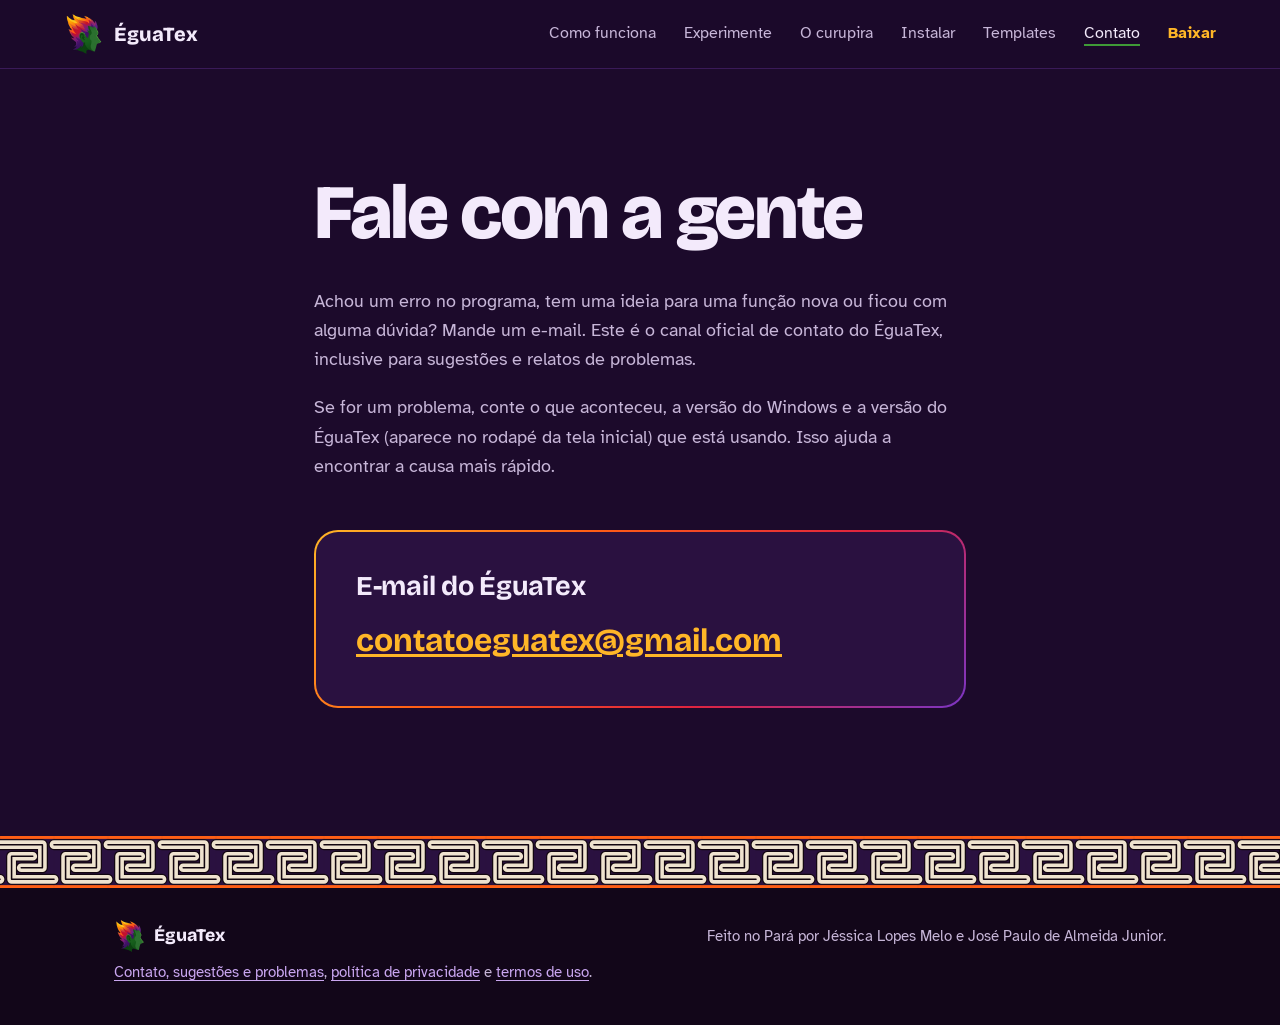
==== contato.html @ 73639aff "Usa o nome completo de Jéssica Lopes Melo na autoria" ====
<!doctype html>
<html lang="pt-BR">
<head>
  <meta charset="utf-8">
  <meta name="viewport" content="width=device-width, initial-scale=1">
  <title>Contato | ÉguaTex</title>
  <meta name="description" content="Fale com a equipe do ÉguaTex: envie sugestões, relate problemas ou tire dúvidas pelo e-mail contatoeguatex@gmail.com.">
  <meta name="theme-color" content="#1c0a2b">
  <link rel="icon" type="image/png" href="favicon.png">

  <link rel="preconnect" href="https://fonts.googleapis.com">
  <link rel="preconnect" href="https://fonts.gstatic.com" crossorigin>
  <link href="https://fonts.googleapis.com/css2?family=Bricolage+Grotesque:opsz,wght@12..96,500;12..96,700;12..96,800&family=Atkinson+Hyperlegible:ital,wght@0,400;0,700;1,400&family=JetBrains+Mono:wght@400;600&display=swap" rel="stylesheet">
  <link rel="stylesheet" href="assets/css/style.css?v=20261114m">
</head>
<body>
  <a class="pular" href="#conteudo">Pular para o conteúdo</a>

  <header class="topo">
    <a class="marca" href="index.html" aria-label="ÉguaTex, início">
      <img src="assets/img/curupira-256.png" alt="" width="40" height="40">
      <span>ÉguaTex</span>
    </a>
    <nav aria-label="Seções">
      <a href="index.html#portal">Como funciona</a>
      <a href="index.html#experimente">Experimente</a>
      <a href="index.html#curupira">O curupira</a>
      <a href="instalar.html">Instalar</a>
      <a href="templates.html">Templates</a>
      <a href="contato.html" aria-current="page">Contato</a>
      <a class="nav-baixar" href="index.html#baixar">Baixar</a>
    </nav>
  </header>

  <main id="conteudo" class="contato">
    <section class="contato-abertura" aria-labelledby="contato-titulo">
      <h1 id="contato-titulo">Fale com a gente</h1>
      <p>Achou um erro no programa, tem uma ideia para uma função nova ou ficou com alguma dúvida? Mande um e-mail. Este é o canal oficial de contato do ÉguaTex, inclusive para sugestões e relatos de problemas.</p>
      <p>Se for um problema, conte o que aconteceu, a versão do Windows e a versão do ÉguaTex (aparece no rodapé da tela inicial) que está usando. Isso ajuda a encontrar a causa mais rápido.</p>
    </section>

    <section class="contato-email" aria-labelledby="email-titulo">
      <h2 id="email-titulo">E-mail do ÉguaTex</h2>
      <p class="email-endereco"><a href="mailto:contatoeguatex@gmail.com?subject=%5B%C3%89guaTex%5D%20">contatoeguatex@gmail.com</a></p>
    </section>
  </main>

  <footer class="rodape">
    <div class="rodape-faixa" aria-hidden="true"></div>
    <div class="rodape-conteudo">
      <p class="rodape-marca"><img src="assets/img/curupira-256.png" alt="" width="32" height="32"> ÉguaTex</p>
      <p>Feito no Pará por Jéssica Lopes Melo e José Paulo de Almeida Junior.</p>
      <p><a href="contato.html">Contato, sugestões e problemas</a>, <a href="privacidade.html">política de privacidade</a> e <a href="termos.html">termos de uso</a>.</p>
    </div>
  </footer>

  <script defer src="assets/js/config.js?v=20261114m"></script>
  <script defer src="assets/js/navegacao.js?v=20261114m"></script>
</body>
</html>
---- assets/css/style.css ----
/* ÉguaTex — paleta tirada da logo do curupira
   Roxo é a cor principal; verde e laranja-fogo são secundárias. */
:root {
  --noite: #1c0a2b;        /* fundo: roxo-noite da mata */
  --noite-2: #2a1140;      /* superfícies */
  --noite-3: #3a1a58;      /* bordas e realces discretos */
  --roxo: #7a35c4;         /* principal, das pontas do cabelo */
  --roxo-claro: #c9a6f0;
  --verde: #3f9a37;        /* pele do curupira */
  --verde-claro: #8fd47f;
  --fogo: #ff5f15;         /* laranja-fogo */
  --brasa: #e0243e;
  --chama: #ffb627;
  --texto: #f3eafb;
  --texto-suave: #c7b6d8;

  --fonte-titulo: "Bricolage Grotesque", system-ui, sans-serif;
  --fonte-texto: "Atkinson Hyperlegible", system-ui, sans-serif;
  --fonte-codigo: "JetBrains Mono", ui-monospace, monospace;

  --medida: 68ch;
  --margem: clamp(16px, 5vw, 64px);
}

* { box-sizing: border-box; }
[hidden] { display: none !important; }
html { scroll-behavior: smooth; }
@media (prefers-reduced-motion: reduce) { html { scroll-behavior: auto; } }

body {
  margin: 0;
  background: var(--noite);
  color: var(--texto);
  font-family: var(--fonte-texto);
  font-size: 1.0625rem;
  line-height: 1.6;
  overflow-x: hidden;
}

img { max-width: 100%; height: auto; display: block; }
a { color: var(--roxo-claro); text-underline-offset: 3px; }
p a, li a, dd a { overflow-wrap: anywhere; }
a:hover { color: var(--chama); }
:focus-visible { outline: 3px solid var(--chama); outline-offset: 3px; border-radius: 4px; }

h1, h2, h3 { font-family: var(--fonte-titulo); line-height: 1.1; margin: 0; }
h2 { font-size: clamp(1.9rem, 4vw, 2.8rem); font-weight: 700; letter-spacing: -0.01em; }
h3 { font-size: 1.2rem; font-weight: 700; }
p { margin: 0 0 1em; }
code { font-family: var(--fonte-codigo); font-size: 0.9em; color: var(--verde-claro); }

.pular {
  position: absolute; left: -9999px; top: 8px;
  background: var(--chama); color: var(--noite); padding: 8px 14px; z-index: 10;
}
.pular:focus { left: 8px; }

/* ---------- topo ---------- */
.topo {
  display: flex; align-items: center; justify-content: space-between; gap: 16px;
  padding: 14px var(--margem);
  position: sticky; top: 0; z-index: 5;
  background: color-mix(in srgb, var(--noite) 88%, transparent);
  backdrop-filter: blur(8px);
  border-bottom: 1px solid var(--noite-3);
}
.marca {
  display: flex; align-items: center; gap: 10px;
  font-family: var(--fonte-titulo); font-weight: 800; font-size: 1.25rem;
  color: var(--texto); text-decoration: none;
}
.topo nav { display: flex; gap: clamp(10px, 2.5vw, 28px); align-items: center; flex-wrap: wrap; }
.topo nav a { color: var(--texto-suave); text-decoration: none; font-size: 0.98rem; }
.topo nav a:hover { color: var(--texto); }
.topo nav .nav-baixar { color: var(--chama); font-weight: 700; }
@media (max-width: 640px) {
  .topo nav a:not(.nav-baixar) { display: none; }
}

/* ---------- botões ---------- */
.acoes { display: flex; flex-wrap: wrap; gap: 12px; margin-top: 1.6em; }
.botao {
  display: inline-flex; align-items: center; justify-content: center;
  min-height: 48px; padding: 12px 22px;
  font-family: var(--fonte-titulo); font-weight: 700; font-size: 1.05rem;
  text-decoration: none; border-radius: 999px;
  transition: transform .15s ease, background-color .15s ease;
}
.botao-fogo { background: var(--fogo); color: #1a0700; }
.botao-fogo:hover { background: var(--chama); color: #1a0700; transform: translateY(-1px); }
.botao-linha { border: 2px solid var(--roxo); color: var(--texto); background: transparent; }
button.botao { cursor: pointer; }
.botao-linha:hover { background: var(--roxo); color: var(--texto); }

/* ---------- abertura ---------- */
.abertura {
  display: grid; grid-template-columns: 1.05fr 1fr; align-items: center;
  gap: clamp(24px, 4vw, 64px);
  padding: clamp(32px, 6vw, 80px) var(--margem) clamp(48px, 7vw, 96px);
  max-width: 1280px; margin: 0 auto;
}
.palavra {
  font-size: clamp(4rem, 13vw, 10.5rem);
  font-weight: 800;
  letter-spacing: -0.045em;
  line-height: 0.88;
  margin-left: -0.04em;
}
/* o acento do É vira labareda: é a marca da palavra "égua" */
.acento {
  background: linear-gradient(180deg, var(--chama) 0%, var(--fogo) 45%, var(--brasa) 75%, var(--roxo) 100%);
  -webkit-background-clip: text; background-clip: text; color: transparent;
}
.lema {
  font-family: var(--fonte-titulo); font-weight: 500;
  font-size: clamp(1.35rem, 2.6vw, 1.9rem); line-height: 1.25;
  margin: 0.7em 0 0.6em; max-width: 22ch;
}
.apoio { color: var(--texto-suave); max-width: 46ch; }

.abertura-figura { margin: 0; position: relative; justify-self: center; width: min(100%, 560px); }
.abertura-figura img { position: relative; z-index: 1; }
.brasa {
  position: absolute; inset: 6% 14% 10% 4%; border-radius: 50%;
  background: radial-gradient(circle at 40% 30%, rgba(255,140,30,.45), rgba(122,53,196,.35) 45%, transparent 70%);
  filter: blur(30px);
  animation: acender 2.4s ease-out both;
}
@keyframes acender {
  0% { opacity: 0; transform: scale(.7); }
  60% { opacity: 1; transform: scale(1.06); }
  100% { opacity: .85; transform: scale(1); }
}
@media (prefers-reduced-motion: reduce) { .brasa { animation: none; opacity: .85; } }

@media (max-width: 820px) {
  .abertura { grid-template-columns: 1fr; }
  .abertura-figura { order: -1; width: min(70%, 340px); }
}

/* ---------- seções gerais ---------- */
.experimente, .instalar, .curupira, .baixar {
  padding: clamp(56px, 8vw, 104px) var(--margem);
}
.secao-cabeca { max-width: var(--medida); margin-bottom: 2rem; }
.secao-cabeca p { color: var(--texto-suave); margin-top: 0.8em; }

/* ---------- experimente (editor ao vivo) ---------- */
.experimente {
  background: var(--noite-2);
  border-top: 1px solid var(--noite-3);
  border-bottom: 1px solid var(--noite-3);
}
.experimente > * { max-width: 1180px; margin-left: auto; margin-right: auto; }

.exemplos { display: flex; flex-wrap: wrap; gap: 8px; margin-bottom: 18px; }
.exemplos button {
  font: inherit; font-size: 0.95rem;
  color: var(--texto); background: transparent;
  border: 1.5px solid var(--noite-3); border-radius: 999px;
  padding: 7px 15px; cursor: pointer;
}
.exemplos button:hover { border-color: var(--roxo-claro); }
.exemplos button[aria-pressed="true"] { background: var(--verde); border-color: var(--verde); color: #071a05; font-weight: 700; }

.editor {
  display: grid; grid-template-columns: 1fr 1.2fr;
  border-radius: 20px; overflow: hidden;
  border: 1.5px solid var(--roxo);
  box-shadow: 0 0 0 6px rgba(122,53,196,.12);
}
.painel { padding: 18px 20px 22px; min-width: 0; }
.painel label, .painel .rotulo {
  display: block; font-size: 0.85rem; color: var(--texto-suave); margin-bottom: 10px;
}
.painel-codigo { background: #140720; }
.painel-codigo textarea {
  width: 100%; min-height: 220px; resize: vertical;
  background: transparent; color: var(--verde-claro);
  border: 0; outline: none;
  font-family: var(--fonte-codigo); font-size: 0.98rem; line-height: 1.6;
  caret-color: var(--chama);
}
.painel-codigo:focus-within { box-shadow: inset 3px 0 0 var(--chama); }
.painel-saida {
  background: #fbf7ff; color: #22102f;
  display: flex; flex-direction: column;
}
.painel-saida .rotulo { color: #6a5880; }
.saida {
  flex: 1; display: grid; place-items: center;
  min-height: 220px; overflow-x: auto;
  font-size: clamp(1.15rem, 2.4vw, 1.6rem);
}
.saida .katex-display { margin: 0; }
.erro { color: #a3122a; font-size: 0.92rem; margin: 10px 0 0; }

@media (max-width: 760px) {
  .editor { grid-template-columns: 1fr; }
  .painel-codigo textarea { min-height: 140px; }
  .saida { min-height: 160px; }
}

/* ---------- baixar ---------- */
.baixar-caixa {
  max-width: 980px; margin: 0 auto;
  display: grid; grid-template-columns: auto 1fr; gap: clamp(20px, 4vw, 48px); align-items: start;
  padding: clamp(24px, 4vw, 48px);
  border-radius: 28px;
  background:
    linear-gradient(var(--noite-2), var(--noite-2)) padding-box,
    linear-gradient(135deg, var(--chama), var(--fogo), var(--brasa), var(--roxo)) border-box;
  border: 2px solid transparent;
}
.baixar-logo { width: clamp(80px, 12vw, 132px); }
.release-estado { color: var(--texto-suave); margin-top: 0.7em; }
.release-detalhes {
  display: flex; flex-wrap: wrap; gap: 12px 36px; margin: 1.2em 0 0;
}
.release-detalhes dt { font-size: 0.85rem; color: var(--texto-suave); }
.release-detalhes dd { margin: 2px 0 0; font-family: var(--fonte-titulo); font-weight: 700; font-size: 1.25rem; }
.nota { font-size: 0.9rem; color: var(--texto-suave); margin: 1em 0 0; }
@media (max-width: 560px) {
  .baixar-caixa { grid-template-columns: 1fr; }
}

/* ---------- instalar (sequência real, por isso numerada) ---------- */
.instalar > * { max-width: 1180px; margin-left: auto; margin-right: auto; }
.passos {
  list-style: none; padding: 0; margin: 0 auto;
  display: grid; grid-template-columns: repeat(auto-fit, minmax(230px, 1fr)); gap: 28px;
  counter-reset: passo;
}
.passos li { counter-increment: passo; position: relative; padding-top: 64px; }
.passos li::before {
  content: counter(passo);
  position: absolute; top: 0; left: 0;
  width: 48px; height: 48px; border-radius: 50%;
  display: grid; place-items: center;
  font-family: var(--fonte-titulo); font-weight: 800; font-size: 1.4rem;
  background: var(--roxo); color: var(--texto);
}
.passos li:last-child::before { background: var(--verde); }
.passos li:not(:last-child)::after {
  content: ""; position: absolute; top: 24px; left: 60px; right: -16px;
  border-top: 2px dashed var(--noite-3);
}
.passos h3 { margin-bottom: 0.5em; }
.passos p { color: var(--texto-suave); }

/* ---------- curupira ---------- */
.curupira {
  background: linear-gradient(180deg, var(--noite) 0%, #16280f 140%);
  overflow: hidden;
}
.rastro { display: block; width: min(100%, 1200px); margin: 0 auto 32px; fill: var(--verde); opacity: .55; }
.curupira-texto { max-width: var(--medida); margin: 0 auto; }
.curupira-texto h2 { margin-bottom: 0.7em; }
.curupira-texto p { font-size: 1.12rem; }
.curupira-texto p:last-child { color: var(--chama); font-family: var(--fonte-titulo); font-weight: 500; font-size: 1.3rem; }

/* ---------- rodapé ---------- */
.rodape { background: #120619; color: var(--texto-suave); font-size: 0.95rem; }
/* faixa de ganchos entrelaçados, inspirada nas bordas da cerâmica marajoara */
.rodape-faixa {
  height: 52px;
  background: url("../img/faixa-marajoara.svg") repeat-x left center / 54px 52px;
}
.rodape-conteudo {
  max-width: 1180px; margin: 0 auto; padding: 32px var(--margem) 40px;
  display: flex; flex-wrap: wrap; gap: 8px 32px; align-items: center;
}
.rodape-conteudo p { margin: 0; }
.rodape-marca {
  display: flex; align-items: center; gap: 8px;
  font-family: var(--fonte-titulo); font-weight: 800; color: var(--texto); font-size: 1.1rem;
  margin-right: auto !important;
}

/* ---------- página de contato ---------- */
.topo nav a[aria-current="page"] { color: var(--texto); text-decoration: underline; text-decoration-color: var(--verde); text-decoration-thickness: 2px; text-underline-offset: 6px; }

.contato { max-width: 780px; margin: 0 auto; padding: clamp(48px, 8vw, 104px) var(--margem) clamp(64px, 10vw, 128px); }
.contato-abertura { margin-bottom: clamp(32px, 5vw, 48px); }
.contato-abertura h1 { font-size: clamp(2.6rem, 7vw, 4.8rem); font-weight: 800; letter-spacing: -0.03em; margin-bottom: 0.4em; }
.contato-abertura p { color: var(--texto-suave); font-size: 1.15rem; }

.contato-email {
  padding: clamp(24px, 4vw, 40px); border-radius: 24px;
  background:
    linear-gradient(var(--noite-2), var(--noite-2)) padding-box,
    linear-gradient(135deg, var(--chama), var(--fogo), var(--brasa), var(--roxo)) border-box;
  border: 2px solid transparent;
}
.contato-email h2 { font-size: clamp(1.3rem, 3vw, 1.7rem); font-weight: 700; margin-bottom: 0.5em; }
.email-endereco { margin: 0; font-family: var(--fonte-titulo); font-weight: 700; font-size: clamp(1.3rem, 4vw, 2rem); overflow-wrap: anywhere; }
.email-endereco a { color: var(--chama); }

/* Paginas de texto (privacidade, instalar LaTeX) no molde da pagina de contato */
.texto-longo h2 { font-size: clamp(1.3rem, 3vw, 1.7rem); font-weight: 700; margin: 1.6em 0 0.5em; }
.texto-longo p, .texto-longo li { font-size: 1.05rem; line-height: 1.65; }
.texto-longo ul, .texto-longo ol { padding-left: 1.3em; }
.texto-longo li { margin-bottom: 0.4em; }
.texto-longo a { color: var(--chama); }

/* ---------- menu no celular ---------- */
.menu-botao { display: none; }
[id] { scroll-margin-top: 76px; }
@media (max-width: 1080px) {
  .menu-botao {
    display: inline-flex; align-items: center; gap: 10px;
    font: inherit; font-family: var(--fonte-titulo); font-weight: 700; font-size: 1rem;
    color: var(--texto); background: transparent; cursor: pointer;
    border: 1.5px solid var(--roxo); border-radius: 999px; padding: 8px 16px;
  }
  .menu-icone { position: relative; width: 16px; height: 2px; background: currentColor; box-shadow: 0 -5px 0 currentColor, 0 5px 0 currentColor; transition: box-shadow .2s ease, transform .2s ease; }
  .topo.aberto .menu-icone { box-shadow: none; transform: rotate(45deg); }
  .topo.aberto .menu-icone::after { content: ""; position: absolute; inset: 0; background: currentColor; transform: rotate(90deg); }
  .topo.tem-menu nav {
    display: none; position: absolute; top: 100%; left: 0; right: 0;
    flex-direction: column; align-items: stretch; gap: 0;
    padding: 6px var(--margem) 14px;
    background: var(--noite); border-bottom: 1px solid var(--noite-3);
    box-shadow: 0 18px 40px rgba(0,0,0,.45);
  }
  .topo.tem-menu.aberto nav { display: flex; }
  .topo.tem-menu nav a, .topo.tem-menu nav a:not(.nav-baixar) {
    display: block; padding: 13px 4px; font-size: 1.12rem; color: var(--texto);
    border-bottom: 1px solid var(--noite-3);
  }
  .topo.tem-menu nav a:last-child { border-bottom: 0; color: var(--chama); }
}

/* ---------- tela de carregamento (página lenta e troca de aba) ---------- */
.carregando {
  position: fixed; inset: 0; z-index: 50;
  display: grid; place-items: center;
  background: var(--noite);
  padding-left: max(16px, env(safe-area-inset-left, 0px));
  padding-right: max(16px, env(safe-area-inset-right, 0px));
  opacity: 0; visibility: hidden;
  transition: opacity .6s ease, visibility 0s linear .6s;
}
.carregando.mostrar { opacity: 1; visibility: visible; transition: opacity .35s ease; }
.carregando-fundo {
  font-family: var(--fonte-titulo); font-weight: 800;
  font-size: clamp(4rem, 17vw, 13rem); letter-spacing: -0.05em; line-height: 1.05;
  user-select: none; white-space: nowrap;
}
.carregando-fundo span {
  color: transparent; -webkit-text-stroke: 2px rgba(201,166,240,.5);
  background: linear-gradient(100deg, rgba(122,53,196,.28) 35%, rgba(255,182,39,.75) 50%, rgba(122,53,196,.28) 65%);
  background-size: 300% 100%; -webkit-background-clip: text; background-clip: text;
  animation: brilho 2.6s linear infinite;
}
@keyframes brilho { from { background-position: 100% 0; } to { background-position: -50% 0; } }
.carregando-centro { position: relative; display: grid; justify-items: center; gap: 18px; text-align: center; max-width: 100%; }
.trilha { display: flex; align-items: center; gap: 4px; }
.carregando-logo { width: clamp(96px, 16vw, 150px); margin-bottom: -10px; filter: drop-shadow(0 0 28px rgba(255,120,40,.45)); animation: respirar 2.2s ease-in-out infinite; }
@keyframes respirar { 50% { filter: drop-shadow(0 0 46px rgba(255,140,40,.75)); transform: translateY(-3px); } }
.pegadas-carga { width: min(300px, 58vw); height: auto; fill: var(--verde-claro); overflow: visible; }
.pegadas-carga use { opacity: 0; animation: pisar 3.2s infinite; }
.pegadas-carga use:nth-child(2) { animation-delay: .32s; }
.pegadas-carga use:nth-child(3) { animation-delay: .64s; }
.pegadas-carga use:nth-child(4) { animation-delay: .96s; }
.pegadas-carga use:nth-child(5) { animation-delay: 1.28s; }
.pegadas-carga use:nth-child(6) { animation-delay: 1.6s; }
.pegadas-carga use:nth-child(7) { animation-delay: 1.92s; }
.pegadas-carga use:nth-child(8) { animation-delay: 2.24s; }
@keyframes pisar { 0% { opacity: 0; } 5% { opacity: 1; } 45% { opacity: .45; } 75%, 100% { opacity: 0; } }
.carregando-texto { color: var(--texto); font-family: var(--fonte-titulo); font-weight: 500; font-size: 1.1rem; margin: 0; }
.carregando-dica { color: var(--texto-suave); font-size: .88rem; margin: -12px 0 0; max-width: 30ch; }

@media (prefers-reduced-motion: reduce) {
  .carregando-logo, .carregando-fundo span, .pegadas-carga use { animation: none; }
  .pegadas-carga use { opacity: .8; }
}

/* ---------- avaliações ---------- */
.sr { position: absolute; width: 1px; height: 1px; overflow: hidden; clip: rect(0 0 0 0); white-space: nowrap; }
.avaliacoes { padding: clamp(56px, 8vw, 104px) var(--margem); }
.avaliacoes > * { max-width: 1180px; margin-left: auto; margin-right: auto; }
.av-grade { display: grid; grid-template-columns: 1.2fr 1fr; gap: clamp(24px, 4vw, 48px); align-items: start; }
@media (max-width: 860px) { .av-grade { grid-template-columns: 1fr; } }
.av-coluna { min-width: 0; }
.av-resumo { display: flex; flex-wrap: wrap; align-items: center; gap: 6px 16px; margin-bottom: 20px; }
.av-media { margin: 0; font-family: var(--fonte-titulo); font-weight: 800; font-size: clamp(2.6rem, 6vw, 3.6rem); line-height: 1; color: var(--chama); }
.av-total { margin: 0; width: 100%; color: var(--texto-suave); }
.av-estrelas-media { display: flex; gap: 4px; }
.estrela { position: relative; display: inline-block; width: 28px; height: 28px; }
.estrela svg { width: 100%; height: 100%; fill: var(--noite-3); }
.estrela::after {
  content: ""; position: absolute; inset: 0; width: var(--cheio, 0%); overflow: hidden;
  background: var(--chama);
  -webkit-mask: url("data:image/svg+xml,%3Csvg xmlns='http://www.w3.org/2000/svg' viewBox='0 0 24 24'%3E%3Cpath d='M12 2.6l2.9 6 6.6.8-4.9 4.5 1.3 6.5L12 17.2l-5.9 3.2 1.3-6.5L2.5 9.4l6.6-.8z'/%3E%3C/svg%3E") left center / 28px 28px no-repeat;
          mask: url("data:image/svg+xml,%3Csvg xmlns='http://www.w3.org/2000/svg' viewBox='0 0 24 24'%3E%3Cpath d='M12 2.6l2.9 6 6.6.8-4.9 4.5 1.3 6.5L12 17.2l-5.9 3.2 1.3-6.5L2.5 9.4l6.6-.8z'/%3E%3C/svg%3E") left center / 28px 28px no-repeat;
}
.av-lista { list-style: none; margin: 0; padding: 0; display: grid; gap: 14px; max-height: 560px; overflow-y: auto; padding-right: 4px; }
.av-item { background: var(--noite-2); border: 1px solid var(--noite-3); border-radius: 16px; padding: 16px 18px; }
.av-item-topo { display: flex; flex-wrap: wrap; justify-content: space-between; align-items: center; gap: 8px; margin-bottom: 6px; }
.av-item p { margin: 0 0 8px; overflow-wrap: anywhere; }
.av-item time { font-size: .85rem; color: var(--texto-suave); }
.av-estrelas { display: inline-flex; gap: 2px; }
.av-estrelas svg { width: 18px; height: 18px; fill: var(--chama); }
.av-vazio { color: var(--texto-suave); padding: 18px; border: 1.5px dashed var(--noite-3); border-radius: 16px; }

.av-form {
  padding: clamp(20px, 3vw, 32px); border-radius: 24px;
  background:
    linear-gradient(var(--noite-2), var(--noite-2)) padding-box,
    linear-gradient(135deg, var(--chama), var(--fogo), var(--brasa), var(--roxo)) border-box;
  border: 2px solid transparent;
}
.av-form h3 { font-size: 1.4rem; margin-bottom: .8em; }
.av-nota { border: 0; padding: 0; margin: 0 0 1.1em; display: flex; gap: 6px; }
.av-nota legend { font-weight: 700; margin-bottom: 8px; padding: 0; }
.av-nota label { cursor: pointer; width: 40px; height: 40px; display: grid; place-items: center; border-radius: 10px; }
.av-nota label::before {
  content: ""; width: 34px; height: 34px; background: var(--noite-3);
  -webkit-mask: url("data:image/svg+xml,%3Csvg xmlns='http://www.w3.org/2000/svg' viewBox='0 0 24 24'%3E%3Cpath d='M12 2.6l2.9 6 6.6.8-4.9 4.5 1.3 6.5L12 17.2l-5.9 3.2 1.3-6.5L2.5 9.4l6.6-.8z'/%3E%3C/svg%3E") center / contain no-repeat;
          mask: url("data:image/svg+xml,%3Csvg xmlns='http://www.w3.org/2000/svg' viewBox='0 0 24 24'%3E%3Cpath d='M12 2.6l2.9 6 6.6.8-4.9 4.5 1.3 6.5L12 17.2l-5.9 3.2 1.3-6.5L2.5 9.4l6.6-.8z'/%3E%3C/svg%3E") center / contain no-repeat;
  transition: background-color .15s ease, transform .15s ease;
}
.av-nota input { position: absolute; opacity: 0; width: 1px; height: 1px; }
.av-nota label:has(input:focus-visible) { outline: 3px solid var(--chama); outline-offset: 2px; }
.av-nota[data-nota="1"] label:nth-of-type(-n+1)::before, .av-nota[data-previa="1"] label:nth-of-type(-n+1)::before,
.av-nota[data-nota="2"] label:nth-of-type(-n+2)::before, .av-nota[data-previa="2"] label:nth-of-type(-n+2)::before,
.av-nota[data-nota="3"] label:nth-of-type(-n+3)::before, .av-nota[data-previa="3"] label:nth-of-type(-n+3)::before,
.av-nota[data-nota="4"] label:nth-of-type(-n+4)::before, .av-nota[data-previa="4"] label:nth-of-type(-n+4)::before,
.av-nota[data-nota="5"] label:nth-of-type(-n+5)::before, .av-nota[data-previa="5"] label:nth-of-type(-n+5)::before { background: var(--chama); }
.av-nota label:hover::before { transform: scale(1.12); }
.av-form .campo small { display: block; margin-top: 6px; font-size: .85rem; color: var(--texto-suave); }
.av-escondido { position: absolute; left: -9999px; }
.av-form .botao { border: 0; cursor: pointer; margin-top: .3em; }
.av-form .botao:disabled { opacity: .6; cursor: wait; }
.av-aviso { margin: 14px 0 0; padding: 10px 14px; border-radius: 12px; font-size: .95rem; }
.av-aviso.certo { background: rgba(63,154,55,.18); color: var(--verde-claro); }
.av-aviso.erro { background: rgba(224,36,62,.16); color: #ff9aaa; }
.av-form .campo { display: block; margin-bottom: 1.1em; }
.av-form .campo > span:first-child { display: block; font-weight: 700; margin-bottom: 6px; }
.av-form .campo input, .av-form .campo textarea {
  width: 100%; font: inherit; color: var(--texto);
  background: #140720; border: 1.5px solid var(--noite-3); border-radius: 12px; padding: 12px 14px;
}
.av-form .campo textarea { resize: vertical; min-height: 120px; }
.av-form .campo input:focus, .av-form .campo textarea:focus { border-color: var(--roxo-claro); outline: none; box-shadow: 0 0 0 3px rgba(201,166,240,.25); }
.av-form .campo :user-invalid { border-color: var(--brasa); }
.botao.pequeno { min-height: 0; padding: 6px 14px; font-size: .9rem; }
button.botao-linha { background: transparent; cursor: pointer; }

/* ---------- galeria de templates ---------- */
.galeria { max-width: 1180px; margin: 0 auto; padding: clamp(36px, 6vw, 80px) var(--margem) clamp(56px, 8vw, 96px); }
.galeria-abertura { max-width: 720px; margin: 0 auto clamp(40px, 6vw, 64px); text-align: center; }
.galeria-rotulo { font-family: var(--fonte-codigo); color: var(--verde-claro); font-size: .95rem; margin: 0 0 .6em; }
.galeria-abertura h1 { font-size: clamp(2.6rem, 8vw, 4.6rem); font-weight: 800; letter-spacing: -0.03em; margin-bottom: .3em; }
.galeria-abertura p { color: var(--texto-suave); font-size: 1.08rem; text-wrap: pretty; }
.galeria-aviso { display: inline-block; font-size: .95rem !important; color: var(--chama) !important; background: rgba(255,95,21,.1); border: 1px solid rgba(255,95,21,.35); border-radius: 999px; padding: 6px 16px; }
.galeria-busca { margin-top: 1.4em; }
.galeria-busca input {
  width: 100%; font: inherit; font-size: 1.05rem; color: var(--texto);
  background: var(--noite-2) url("data:image/svg+xml,%3Csvg xmlns='http://www.w3.org/2000/svg' viewBox='0 0 24 24' fill='none' stroke='%23c9a6f0' stroke-width='2.2' stroke-linecap='round'%3E%3Ccircle cx='11' cy='11' r='7'/%3E%3Cpath d='m20 20-3.6-3.6'/%3E%3C/svg%3E") 18px center / 20px no-repeat;
  border: 1.5px solid var(--noite-3); border-radius: 999px; padding: 14px 20px 14px 50px;
}
.galeria-busca input:focus { outline: none; border-color: var(--roxo-claro); box-shadow: 0 0 0 3px rgba(201,166,240,.25); }
.galeria-subtitulo { font-size: clamp(1.6rem, 3.4vw, 2.2rem); margin-bottom: 24px; }

.categorias { list-style: none; margin: 0; padding: 0; display: grid; grid-template-columns: repeat(3, minmax(0, 1fr)); gap: clamp(20px, 3vw, 36px) clamp(16px, 2.6vw, 32px); }
@media (max-width: 960px) { .categorias { grid-template-columns: repeat(2, minmax(0, 1fr)); } }
@media (max-width: 540px) { .categorias { grid-template-columns: 1fr; } }
.categoria { display: grid; grid-template-rows: auto auto 1fr auto; align-content: start; min-width: 0; }
.categoria h3 { font-size: clamp(1.15rem, 2vw, 1.3rem); margin: 16px 0 6px; }
.categoria p { color: var(--texto-suave); margin: 0 0 12px; font-size: .98rem; }
.em-breve { justify-self: start; font-size: .82rem; font-weight: 700; color: var(--verde-claro); border: 1.5px solid rgba(143,212,127,.45); border-radius: 999px; padding: 3px 12px; }

.cat-arte { position: relative; aspect-ratio: 8 / 5; max-width: 100%; border-radius: 20px; overflow: hidden; isolation: isolate; }
.cat-arte::before {
  content: ""; position: absolute; inset: auto 0 0 0; height: 22px; z-index: -1; opacity: .35;
  background: url("../img/faixa-marajoara.svg") repeat-x left center / 23px 22px;
}
.cat-arte svg { width: 100%; height: 100%; display: block; filter: drop-shadow(0 10px 18px rgba(0,0,0,.35)); transition: transform .35s cubic-bezier(.2,.7,.2,1); }
.categoria:hover .cat-arte svg { transform: translateY(-5px) rotate(-1.2deg); }
@media (prefers-reduced-motion: reduce) { .categoria:hover .cat-arte svg { transform: none; } }
.cor-roxo  { background: radial-gradient(circle at 70% 20%, #8a45d6, #4d1c86 70%); }
.cor-verde { background: radial-gradient(circle at 70% 20%, #4fa846, #1f5a1b 70%); }
.cor-fogo  { background: radial-gradient(circle at 70% 20%, #ff8a3d, #b33a0c 70%); }
.cor-brasa { background: radial-gradient(circle at 70% 20%, #e8475e, #7d1428 70%); }

.cat-arte .papel, .cat-arte .papel rect, .cat-arte .papel path { fill: #fbf7ff; }
.cat-arte .papel-claro, .cat-arte .papel-claro rect { fill: #fbf7ff; }
.cat-arte .tinta, .cat-arte .tinta rect { fill: #3a1a58; }
.cat-arte .traco, .cat-arte .traco rect { fill: #d9cbe8; }
.cat-arte .caixa { fill: #efe3fb; }
.cat-arte .caixa2 { fill: #e3f3df; }
.cat-arte .destaque { fill: #7a35c4; }
.cat-arte .destaque2 { fill: #ff5f15; }
.cat-arte .faixa-slide { fill: #2f6b29; }
.cat-arte .pe-tela { fill: rgba(251,247,255,.75); }
.cat-arte .dobra { fill: #d9cbe8; }
.cat-arte .marca-q { fill: none; stroke: #7a35c4; stroke-width: 2; }
.cat-arte .marca-q.ok { fill: #3f9a37; stroke: #3f9a37; }
.cat-arte .linha-resp { fill: #d9cbe8; }
.cat-arte .numero { font: 700 11px var(--fonte-titulo); fill: #3a1a58; }
.cat-arte .aspas { font: 800 26px Georgia, serif; fill: #7a35c4; }
.cat-arte .assinatura { fill: none; stroke: #3f9a37; stroke-width: 2.4; stroke-linecap: round; }
.cat-arte .lombadas .l1 { fill: #fbf7ff; } .cat-arte .lombadas .l2 { fill: #3a1a58; } .cat-arte .lombadas .l3 { fill: #ffb627; } .cat-arte .lombadas .l4 { fill: #7a35c4; }
.cat-arte .lombadas ~ .tinta rect { fill: #ffb627; }

.galeria-vazia { text-align: center; color: var(--texto-suave); padding: 28px; border: 1.5px dashed var(--noite-3); border-radius: 16px; }
.galeria-sugestao { margin-top: clamp(48px, 7vw, 80px); text-align: center; padding: clamp(28px, 4vw, 44px) clamp(18px, 4vw, 48px); border-radius: 28px;
  background: linear-gradient(var(--noite-2), var(--noite-2)) padding-box, linear-gradient(135deg, var(--chama), var(--fogo), var(--brasa), var(--roxo)) border-box; border: 2px solid transparent; }
.galeria-sugestao h2 { font-size: clamp(1.5rem, 3.4vw, 2.1rem); margin-bottom: .4em; }
.galeria-sugestao p { color: var(--texto-suave); max-width: 52ch; margin: 0 auto 1.2em; }
.galeria-fim { text-align: center; margin-top: 32px; }

/* ---------- galeria: movimento ---------- */
.cursor-classe { display: inline-block; width: .55em; height: 1.05em; margin-left: 2px; vertical-align: -0.18em; background: var(--chama); animation: piscar-classe 1s steps(1) infinite; }
@keyframes piscar-classe { 50% { opacity: 0; } }
#classe-digitada { color: var(--chama); }

.faixa-classes {
  width: 100vw; margin: 0 0 clamp(36px, 5vw, 56px) calc(50% - 50vw); overflow: hidden;
  border-block: 1px solid var(--noite-3); background: rgba(42,17,64,.55); padding-block: 12px;
  mask-image: linear-gradient(90deg, transparent, #000 8%, #000 92%, transparent);
  -webkit-mask-image: linear-gradient(90deg, transparent, #000 8%, #000 92%, transparent);
}
.faixa-trilho { display: flex; gap: 40px; width: max-content; font-family: var(--fonte-codigo); font-size: .95rem; color: var(--roxo-claro); white-space: nowrap; animation: correr-classes 45s linear infinite; }
.faixa-trilho span:nth-child(3n+1) { color: var(--verde-claro); }
.faixa-trilho span:nth-child(3n+2) { color: var(--chama); }
@keyframes correr-classes { to { transform: translateX(-50%); } }
.faixa-classes:hover .faixa-trilho { animation-play-state: paused; }

.galeria-cabeca { display: flex; flex-wrap: wrap; align-items: end; justify-content: space-between; gap: 12px 24px; margin-bottom: 24px; }
.galeria-cabeca .galeria-subtitulo { margin: 0; }
.filtros { display: flex; flex-wrap: wrap; gap: 8px; }
.filtros button { font: inherit; font-size: .95rem; color: var(--texto); background: transparent; border: 1.5px solid var(--noite-3); border-radius: 999px; padding: 7px 16px; cursor: pointer; transition: background-color .2s ease, border-color .2s ease; }
.filtros button:hover { border-color: var(--roxo-claro); }
.filtros button[aria-pressed="true"] { background: var(--roxo); border-color: var(--roxo); font-weight: 700; }

.cat-rodape { display: flex; flex-wrap: wrap; align-items: center; gap: 8px; }
.cat-classe { font-size: .82rem; color: var(--roxo-claro); background: rgba(122,53,196,.18); border-radius: 6px; padding: 2px 8px; }

.cat-giro { position: relative; aspect-ratio: 8 / 5; max-width: 100%; perspective: 1100px; cursor: pointer; }
.cat-giro .cat-frente, .cat-verso {
  position: absolute; inset: 0; backface-visibility: hidden; -webkit-backface-visibility: hidden;
  transition: transform .7s cubic-bezier(.3,.8,.25,1);
}
.cat-verso {
  transform: rotateY(180deg); border-radius: 20px; overflow: hidden;
  background: linear-gradient(160deg, #241038, #140720); border: 1.5px solid var(--roxo);
  display: grid; place-items: center; padding: 14px;
}
.cat-verso pre { margin: 0; font-family: var(--fonte-codigo); font-size: clamp(.72rem, 1.5vw, .84rem); line-height: 1.65; color: var(--verde-claro); white-space: pre-wrap; overflow-wrap: anywhere; }
.cat-verso .cmd { color: var(--chama); }
.cat-verso .arg { color: var(--roxo-claro); }
@media (hover: hover) {
  .categoria:hover .cat-frente { transform: rotateY(-180deg); }
  .categoria:hover .cat-verso { transform: rotateY(0); }
}
.categoria.virado .cat-frente { transform: rotateY(-180deg); }
.categoria.virado .cat-verso { transform: rotateY(0); }
.categoria:hover .cat-arte svg { transform: none; }

.js:not(.calmo) .categorias .categoria { opacity: 0; transform: translateY(26px); filter: blur(6px); }
.js:not(.calmo) .categorias .categoria.visto { opacity: 1; transform: none; filter: none; transition: opacity .6s ease, transform .6s cubic-bezier(.2,.7,.2,1), filter .6s ease; }

@media (prefers-reduced-motion: reduce) {
  .faixa-trilho, .cursor-classe { animation: none; }
  .cat-giro .cat-frente, .cat-verso { transition: none; }
}
::view-transition-group(*) { animation-duration: .45s; animation-timing-function: cubic-bezier(.3,.8,.25,1); }

/* ---------- página Instalar ---------- */
.instalar-pagina { max-width: 1180px; margin: 0 auto; padding: clamp(40px, 7vw, 88px) var(--margem) clamp(56px, 8vw, 104px); }
.instalar-abertura { max-width: var(--medida); margin-bottom: clamp(32px, 5vw, 52px); }
.instalar-abertura h1 { font-size: clamp(2.6rem, 7vw, 4.6rem); font-weight: 800; letter-spacing: -0.03em; margin-bottom: .35em; }
.instalar-abertura p { color: var(--texto-suave); font-size: 1.15rem; }
.instalar-pagina .passos a { color: var(--chama); }

.outras-distribuicoes { margin-top: clamp(56px, 8vw, 96px); padding-top: clamp(40px, 6vw, 64px); border-top: 1px solid var(--noite-3); }
.outras-distribuicoes > h2 { font-size: clamp(1.8rem, 4vw, 2.6rem); font-weight: 700; margin: 0 0 .4em; }
.outras-distribuicoes .sub { color: var(--texto-suave); max-width: var(--medida); }
.opcoes { display: grid; grid-template-columns: repeat(2, minmax(0, 1fr)); gap: clamp(16px, 3vw, 28px); margin: 28px 0 8px; }
@media (max-width: 760px) { .opcoes { grid-template-columns: 1fr; } }
.opcao { background: var(--noite-2); border: 1.5px solid var(--noite-3); border-radius: 20px; padding: clamp(18px, 3vw, 28px); min-width: 0; }
.opcao h3 { font-size: 1.3rem; margin: 0; }
.opcao-dica { margin: 4px 0 12px; font-size: .92rem !important; color: var(--verde-claro); }
.opcao ol { margin: 0; }
.conferir-titulo { font-size: 1.3rem; margin: 1.6em 0 .4em; }
@media (max-width: 560px) { .passos li:not(:last-child)::after { display: none; } }
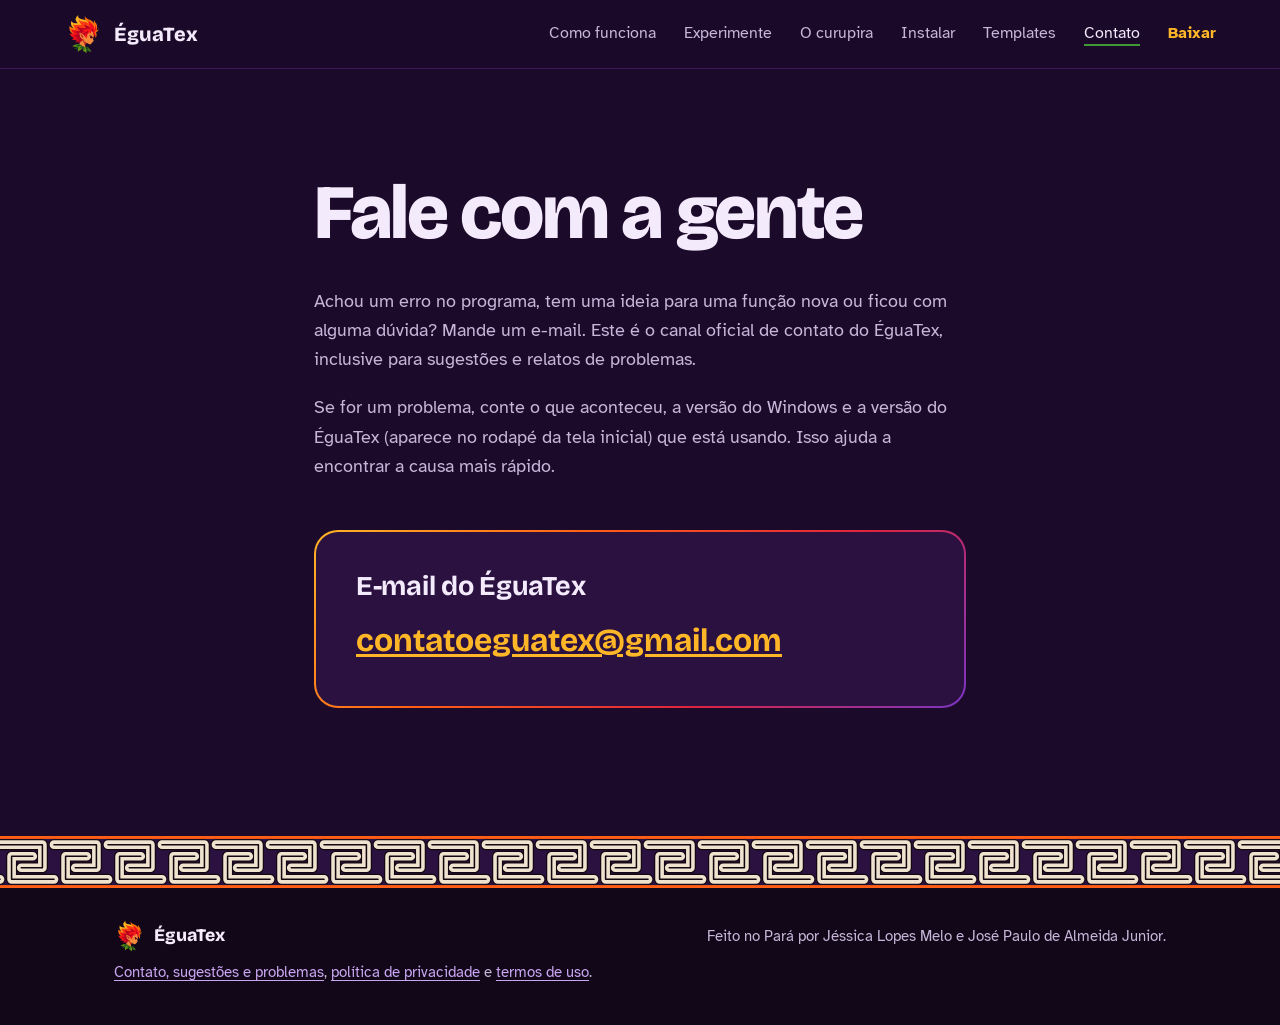
==== commit 3e450d4d: "Troca a logo pelo novo curupira com colar de folhas" ====
--- a/contato.html
+++ b/contato.html
@@ -11,7 +11,7 @@
   <link rel="preconnect" href="https://fonts.googleapis.com">
   <link rel="preconnect" href="https://fonts.gstatic.com" crossorigin>
   <link href="https://fonts.googleapis.com/css2?family=Bricolage+Grotesque:opsz,wght@12..96,500;12..96,700;12..96,800&family=Atkinson+Hyperlegible:ital,wght@0,400;0,700;1,400&family=JetBrains+Mono:wght@400;600&display=swap" rel="stylesheet">
-  <link rel="stylesheet" href="assets/css/style.css?v=20261114m">
+  <link rel="stylesheet" href="assets/css/style.css?v=20261114n">
 </head>
 <body>
   <a class="pular" href="#conteudo">Pular para o conteúdo</a>
@@ -54,7 +54,7 @@
     </div>
   </footer>
 
-  <script defer src="assets/js/config.js?v=20261114m"></script>
-  <script defer src="assets/js/navegacao.js?v=20261114m"></script>
+  <script defer src="assets/js/config.js?v=20261114n"></script>
+  <script defer src="assets/js/navegacao.js?v=20261114n"></script>
 </body>
 </html>
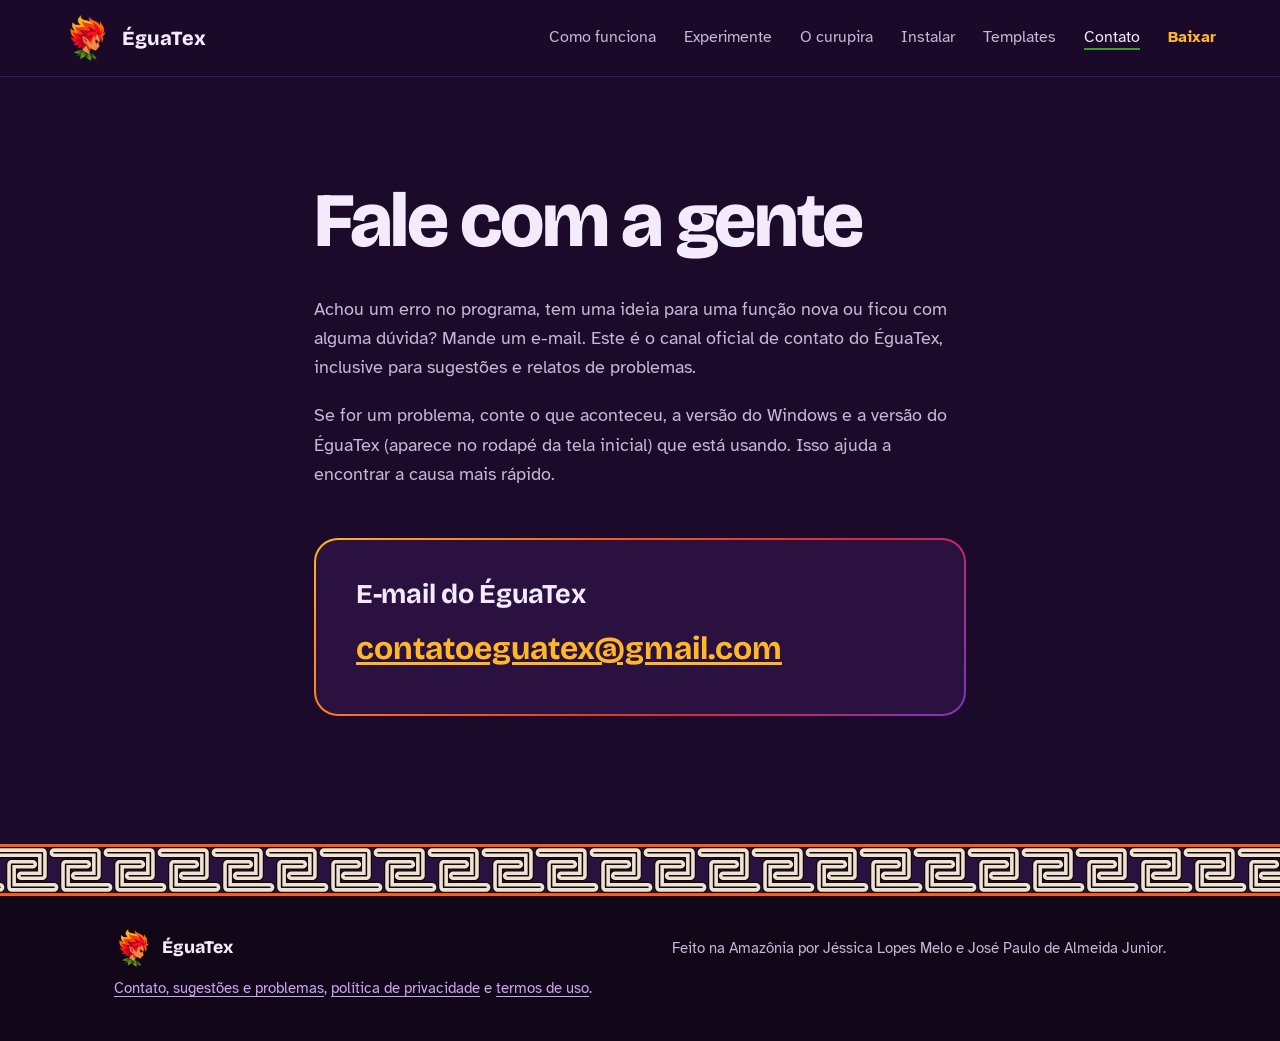
==== commit 2cd92288: "Aumenta a logo e as pegadas e ajusta a frase de apresentação" ====
--- a/contato.html
+++ b/contato.html
@@ -11,14 +11,14 @@
   <link rel="preconnect" href="https://fonts.googleapis.com">
   <link rel="preconnect" href="https://fonts.gstatic.com" crossorigin>
   <link href="https://fonts.googleapis.com/css2?family=Bricolage+Grotesque:opsz,wght@12..96,500;12..96,700;12..96,800&family=Atkinson+Hyperlegible:ital,wght@0,400;0,700;1,400&family=JetBrains+Mono:wght@400;600&display=swap" rel="stylesheet">
-  <link rel="stylesheet" href="assets/css/style.css?v=20261114n">
+  <link rel="stylesheet" href="assets/css/style.css?v=20261114o">
 </head>
 <body>
   <a class="pular" href="#conteudo">Pular para o conteúdo</a>
 
   <header class="topo">
     <a class="marca" href="index.html" aria-label="ÉguaTex, início">
-      <img src="assets/img/curupira-256.png" alt="" width="40" height="40">
+      <img src="assets/img/curupira-256.png" alt="" width="48" height="48">
       <span>ÉguaTex</span>
     </a>
     <nav aria-label="Seções">
@@ -48,13 +48,13 @@
   <footer class="rodape">
     <div class="rodape-faixa" aria-hidden="true"></div>
     <div class="rodape-conteudo">
-      <p class="rodape-marca"><img src="assets/img/curupira-256.png" alt="" width="32" height="32"> ÉguaTex</p>
-      <p>Feito no Pará por Jéssica Lopes Melo e José Paulo de Almeida Junior.</p>
+      <p class="rodape-marca"><img src="assets/img/curupira-256.png" alt="" width="40" height="40"> ÉguaTex</p>
+      <p>Feito na Amazônia por Jéssica Lopes Melo e José Paulo de Almeida Junior.</p>
       <p><a href="contato.html">Contato, sugestões e problemas</a>, <a href="privacidade.html">política de privacidade</a> e <a href="termos.html">termos de uso</a>.</p>
     </div>
   </footer>
 
-  <script defer src="assets/js/config.js?v=20261114n"></script>
-  <script defer src="assets/js/navegacao.js?v=20261114n"></script>
+  <script defer src="assets/js/config.js?v=20261114o"></script>
+  <script defer src="assets/js/navegacao.js?v=20261114o"></script>
 </body>
 </html>
--- a/assets/css/style.css
+++ b/assets/css/style.css
@@ -118,7 +118,7 @@
 }
 .apoio { color: var(--texto-suave); max-width: 46ch; }
 
-.abertura-figura { margin: 0; position: relative; justify-self: center; width: min(100%, 560px); }
+.abertura-figura { margin: 0; position: relative; justify-self: center; width: min(100%, 620px); }
 .abertura-figura img { position: relative; z-index: 1; }
 .brasa {
   position: absolute; inset: 6% 14% 10% 4%; border-radius: 50%;
@@ -135,7 +135,7 @@
 
 @media (max-width: 820px) {
   .abertura { grid-template-columns: 1fr; }
-  .abertura-figura { order: -1; width: min(70%, 340px); }
+  .abertura-figura { order: -1; width: min(78%, 380px); }
 }
 
 /* ---------- seções gerais ---------- */
@@ -212,7 +212,7 @@
     linear-gradient(135deg, var(--chama), var(--fogo), var(--brasa), var(--roxo)) border-box;
   border: 2px solid transparent;
 }
-.baixar-logo { width: clamp(80px, 12vw, 132px); }
+.baixar-logo { width: clamp(96px, 14vw, 156px); }
 .release-estado { color: var(--texto-suave); margin-top: 0.7em; }
 .release-detalhes {
   display: flex; flex-wrap: wrap; gap: 12px 36px; margin: 1.2em 0 0;
@@ -356,7 +356,7 @@
 @keyframes brilho { from { background-position: 100% 0; } to { background-position: -50% 0; } }
 .carregando-centro { position: relative; display: grid; justify-items: center; gap: 18px; text-align: center; max-width: 100%; }
 .trilha { display: flex; align-items: center; gap: 4px; }
-.carregando-logo { width: clamp(96px, 16vw, 150px); margin-bottom: -10px; filter: drop-shadow(0 0 28px rgba(255,120,40,.45)); animation: respirar 2.2s ease-in-out infinite; }
+.carregando-logo { width: clamp(112px, 19vw, 176px); margin-bottom: -10px; filter: drop-shadow(0 0 28px rgba(255,120,40,.45)); animation: respirar 2.2s ease-in-out infinite; }
 @keyframes respirar { 50% { filter: drop-shadow(0 0 46px rgba(255,140,40,.75)); transform: translateY(-3px); } }
 .pegadas-carga { width: min(300px, 58vw); height: auto; fill: var(--verde-claro); overflow: visible; }
 .pegadas-carga use { opacity: 0; animation: pisar 3.2s infinite; }
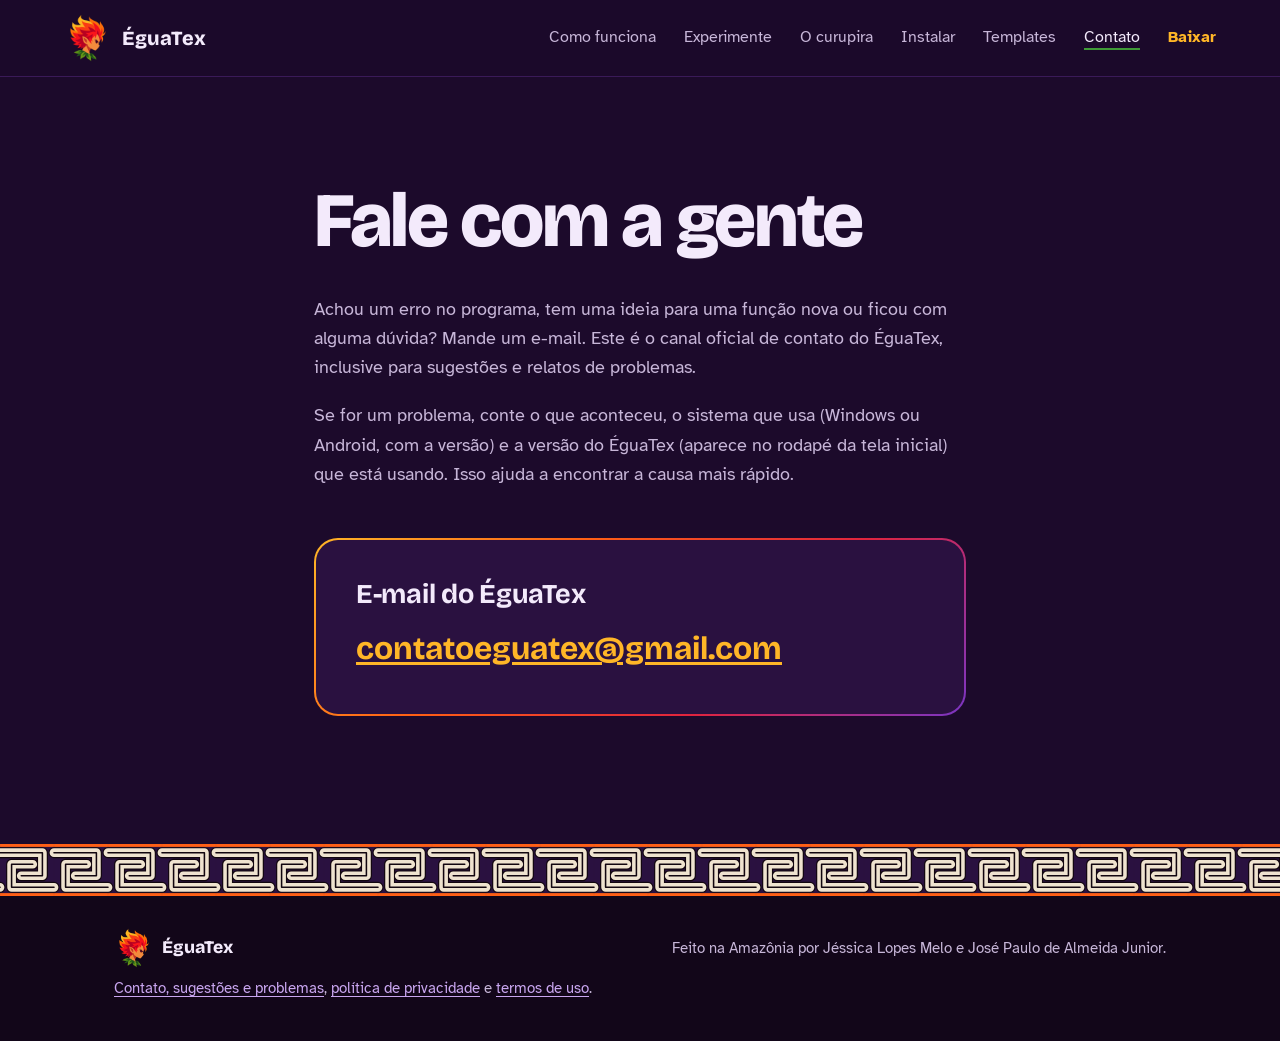
==== commit 560a974d: "Download e instalação para Windows, Android e, em breve, Linux" ====
--- a/contato.html
+++ b/contato.html
@@ -11,7 +11,7 @@
   <link rel="preconnect" href="https://fonts.googleapis.com">
   <link rel="preconnect" href="https://fonts.gstatic.com" crossorigin>
   <link href="https://fonts.googleapis.com/css2?family=Bricolage+Grotesque:opsz,wght@12..96,500;12..96,700;12..96,800&family=Atkinson+Hyperlegible:ital,wght@0,400;0,700;1,400&family=JetBrains+Mono:wght@400;600&display=swap" rel="stylesheet">
-  <link rel="stylesheet" href="assets/css/style.css?v=20261114o">
+  <link rel="stylesheet" href="assets/css/style.css?v=20261114p">
 </head>
 <body>
   <a class="pular" href="#conteudo">Pular para o conteúdo</a>
@@ -36,7 +36,7 @@
     <section class="contato-abertura" aria-labelledby="contato-titulo">
       <h1 id="contato-titulo">Fale com a gente</h1>
       <p>Achou um erro no programa, tem uma ideia para uma função nova ou ficou com alguma dúvida? Mande um e-mail. Este é o canal oficial de contato do ÉguaTex, inclusive para sugestões e relatos de problemas.</p>
-      <p>Se for um problema, conte o que aconteceu, a versão do Windows e a versão do ÉguaTex (aparece no rodapé da tela inicial) que está usando. Isso ajuda a encontrar a causa mais rápido.</p>
+      <p>Se for um problema, conte o que aconteceu, o sistema que usa (Windows ou Android, com a versão) e a versão do ÉguaTex (aparece no rodapé da tela inicial) que está usando. Isso ajuda a encontrar a causa mais rápido.</p>
     </section>
 
     <section class="contato-email" aria-labelledby="email-titulo">
@@ -54,7 +54,7 @@
     </div>
   </footer>
 
-  <script defer src="assets/js/config.js?v=20261114o"></script>
-  <script defer src="assets/js/navegacao.js?v=20261114o"></script>
+  <script defer src="assets/js/config.js?v=20261114p"></script>
+  <script defer src="assets/js/navegacao.js?v=20261114p"></script>
 </body>
 </html>
--- a/assets/css/style.css
+++ b/assets/css/style.css
@@ -213,6 +213,19 @@
   border: 2px solid transparent;
 }
 .baixar-logo { width: clamp(96px, 14vw, 156px); }
+.acoes-plataformas { display: grid; grid-template-columns: repeat(3, minmax(0, 1fr)); gap: 14px; margin-top: 22px; }
+@media (max-width: 640px) { .acoes-plataformas { grid-template-columns: 1fr; } }
+.plataforma-baixar {
+  display: flex; flex-direction: column; align-items: flex-start; gap: 6px;
+  background: var(--noite); border: 1.5px solid var(--noite-3); border-radius: 18px; padding: 18px; min-width: 0;
+}
+.plataforma-baixar svg { width: 34px; height: 34px; fill: none; stroke: var(--chama); stroke-width: 1.8; stroke-linecap: round; stroke-linejoin: round; }
+.plataforma-baixar h3 { font-size: 1.25rem; margin: 2px 0 0; }
+.plataforma-baixar .req { margin: 0 0 8px; font-size: .92rem; color: var(--texto-suave); }
+.plataforma-baixar .botao { width: 100%; justify-content: center; text-align: center; }
+.plataforma-baixar .tam { font-size: .85rem; color: var(--texto-suave); min-height: 1.2em; }
+.botao.desligado { opacity: .55; cursor: default; pointer-events: none; }
+#p-linux svg { stroke: var(--verde-claro); }
 .release-estado { color: var(--texto-suave); margin-top: 0.7em; }
 .release-detalhes {
   display: flex; flex-wrap: wrap; gap: 12px 36px; margin: 1.2em 0 0;
@@ -575,6 +588,17 @@
 .instalar-abertura h1 { font-size: clamp(2.6rem, 7vw, 4.6rem); font-weight: 800; letter-spacing: -0.03em; margin-bottom: .35em; }
 .instalar-abertura p { color: var(--texto-suave); font-size: 1.15rem; }
 .instalar-pagina .passos a { color: var(--chama); }
+.sistemas { display: flex; flex-wrap: wrap; gap: 10px; margin-top: 22px; }
+.sistemas a { padding: 8px 18px; border-radius: 999px; border: 1.5px solid var(--noite-3); color: var(--texto); text-decoration: none; font-family: var(--fonte-titulo); font-weight: 700; }
+.sistemas a:hover { border-color: var(--chama); color: var(--chama); }
+.sistemas a span { font-weight: 500; font-size: .85em; color: var(--texto-suave); }
+.sistema { scroll-margin-top: 90px; }
+.sistema + .sistema { margin-top: clamp(48px, 7vw, 80px); padding-top: clamp(36px, 5vw, 56px); border-top: 1px solid var(--noite-3); }
+.sistema > h2 { font-size: clamp(1.8rem, 4vw, 2.6rem); font-weight: 700; margin: 0 0 .2em; }
+.sistema .requisito { color: var(--texto-suave); margin: 0 0 28px; }
+.sistema .requisito.em-breve { color: var(--chama); font-family: var(--fonte-titulo); font-weight: 700; margin-bottom: 10px; }
+.sistema-aviso { color: var(--texto-suave); max-width: var(--medida); }
+.sistema-aviso a { color: var(--chama); }
 
 .outras-distribuicoes { margin-top: clamp(56px, 8vw, 96px); padding-top: clamp(40px, 6vw, 64px); border-top: 1px solid var(--noite-3); }
 .outras-distribuicoes > h2 { font-size: clamp(1.8rem, 4vw, 2.6rem); font-weight: 700; margin: 0 0 .4em; }
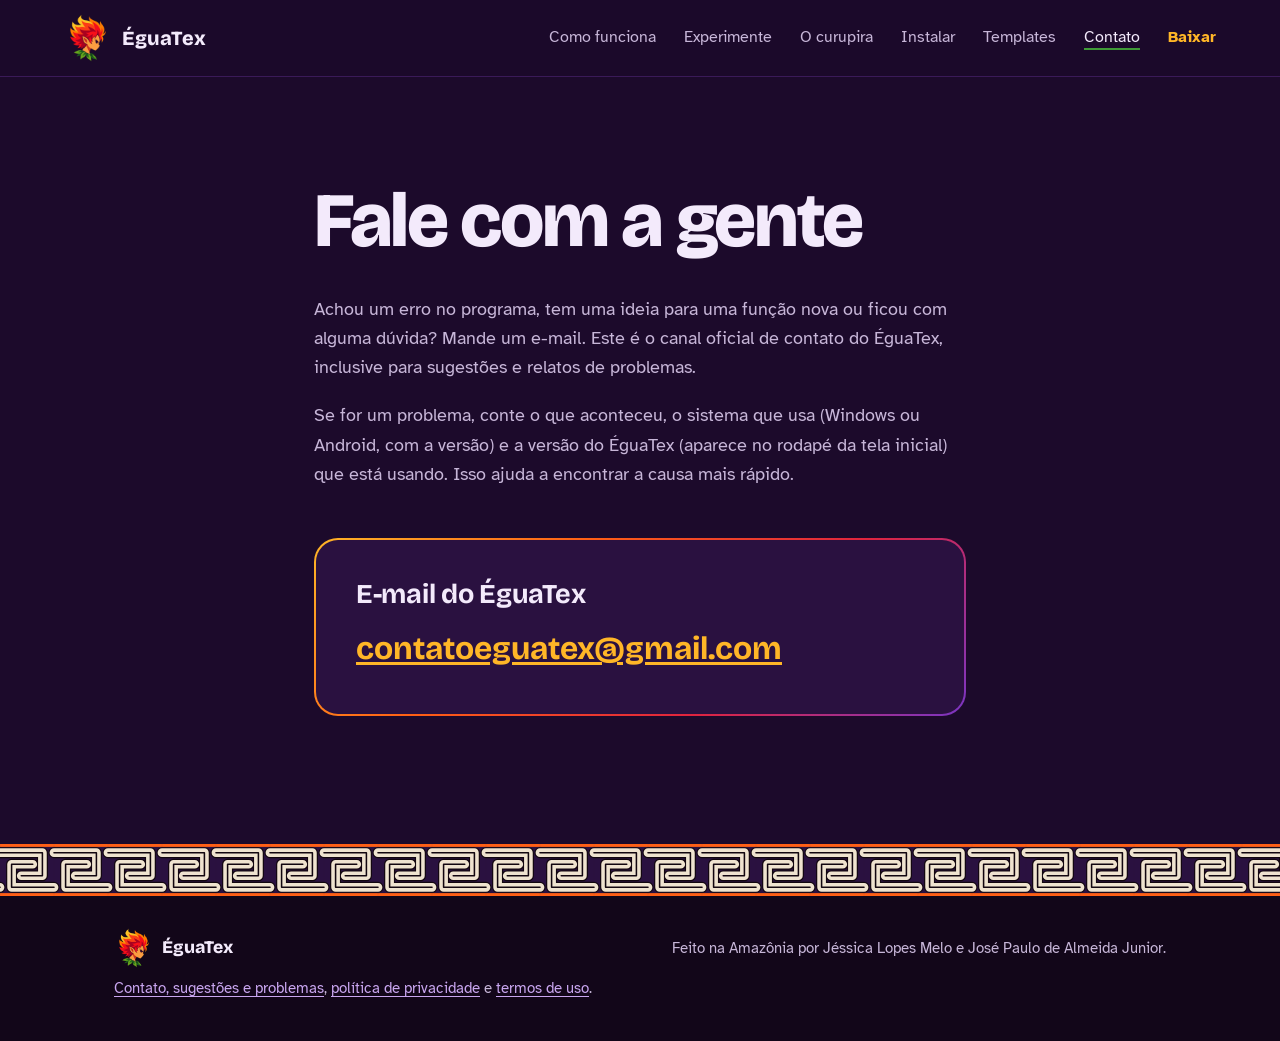
==== commit 36938d28: "Atualiza o desenho da logo do curupira" ====
--- a/contato.html
+++ b/contato.html
@@ -11,7 +11,7 @@
   <link rel="preconnect" href="https://fonts.googleapis.com">
   <link rel="preconnect" href="https://fonts.gstatic.com" crossorigin>
   <link href="https://fonts.googleapis.com/css2?family=Bricolage+Grotesque:opsz,wght@12..96,500;12..96,700;12..96,800&family=Atkinson+Hyperlegible:ital,wght@0,400;0,700;1,400&family=JetBrains+Mono:wght@400;600&display=swap" rel="stylesheet">
-  <link rel="stylesheet" href="assets/css/style.css?v=20261114p">
+  <link rel="stylesheet" href="assets/css/style.css?v=20261114r">
 </head>
 <body>
   <a class="pular" href="#conteudo">Pular para o conteúdo</a>
@@ -54,7 +54,7 @@
     </div>
   </footer>
 
-  <script defer src="assets/js/config.js?v=20261114p"></script>
-  <script defer src="assets/js/navegacao.js?v=20261114p"></script>
+  <script defer src="assets/js/config.js?v=20261114r"></script>
+  <script defer src="assets/js/navegacao.js?v=20261114r"></script>
 </body>
 </html>
--- a/assets/css/style.css
+++ b/assets/css/style.css
@@ -373,13 +373,13 @@
 @keyframes respirar { 50% { filter: drop-shadow(0 0 46px rgba(255,140,40,.75)); transform: translateY(-3px); } }
 .pegadas-carga { width: min(300px, 58vw); height: auto; fill: var(--verde-claro); overflow: visible; }
 .pegadas-carga use { opacity: 0; animation: pisar 3.2s infinite; }
-.pegadas-carga use:nth-child(2) { animation-delay: .32s; }
-.pegadas-carga use:nth-child(3) { animation-delay: .64s; }
-.pegadas-carga use:nth-child(4) { animation-delay: .96s; }
-.pegadas-carga use:nth-child(5) { animation-delay: 1.28s; }
-.pegadas-carga use:nth-child(6) { animation-delay: 1.6s; }
-.pegadas-carga use:nth-child(7) { animation-delay: 1.92s; }
-.pegadas-carga use:nth-child(8) { animation-delay: 2.24s; }
+.pegadas-carga use:nth-of-type(2) { animation-delay: .32s; }
+.pegadas-carga use:nth-of-type(3) { animation-delay: .64s; }
+.pegadas-carga use:nth-of-type(4) { animation-delay: .96s; }
+.pegadas-carga use:nth-of-type(5) { animation-delay: 1.28s; }
+.pegadas-carga use:nth-of-type(6) { animation-delay: 1.6s; }
+.pegadas-carga use:nth-of-type(7) { animation-delay: 1.92s; }
+.pegadas-carga use:nth-of-type(8) { animation-delay: 2.24s; }
 @keyframes pisar { 0% { opacity: 0; } 5% { opacity: 1; } 45% { opacity: .45; } 75%, 100% { opacity: 0; } }
 .carregando-texto { color: var(--texto); font-family: var(--fonte-titulo); font-weight: 500; font-size: 1.1rem; margin: 0; }
 .carregando-dica { color: var(--texto-suave); font-size: .88rem; margin: -12px 0 0; max-width: 30ch; }
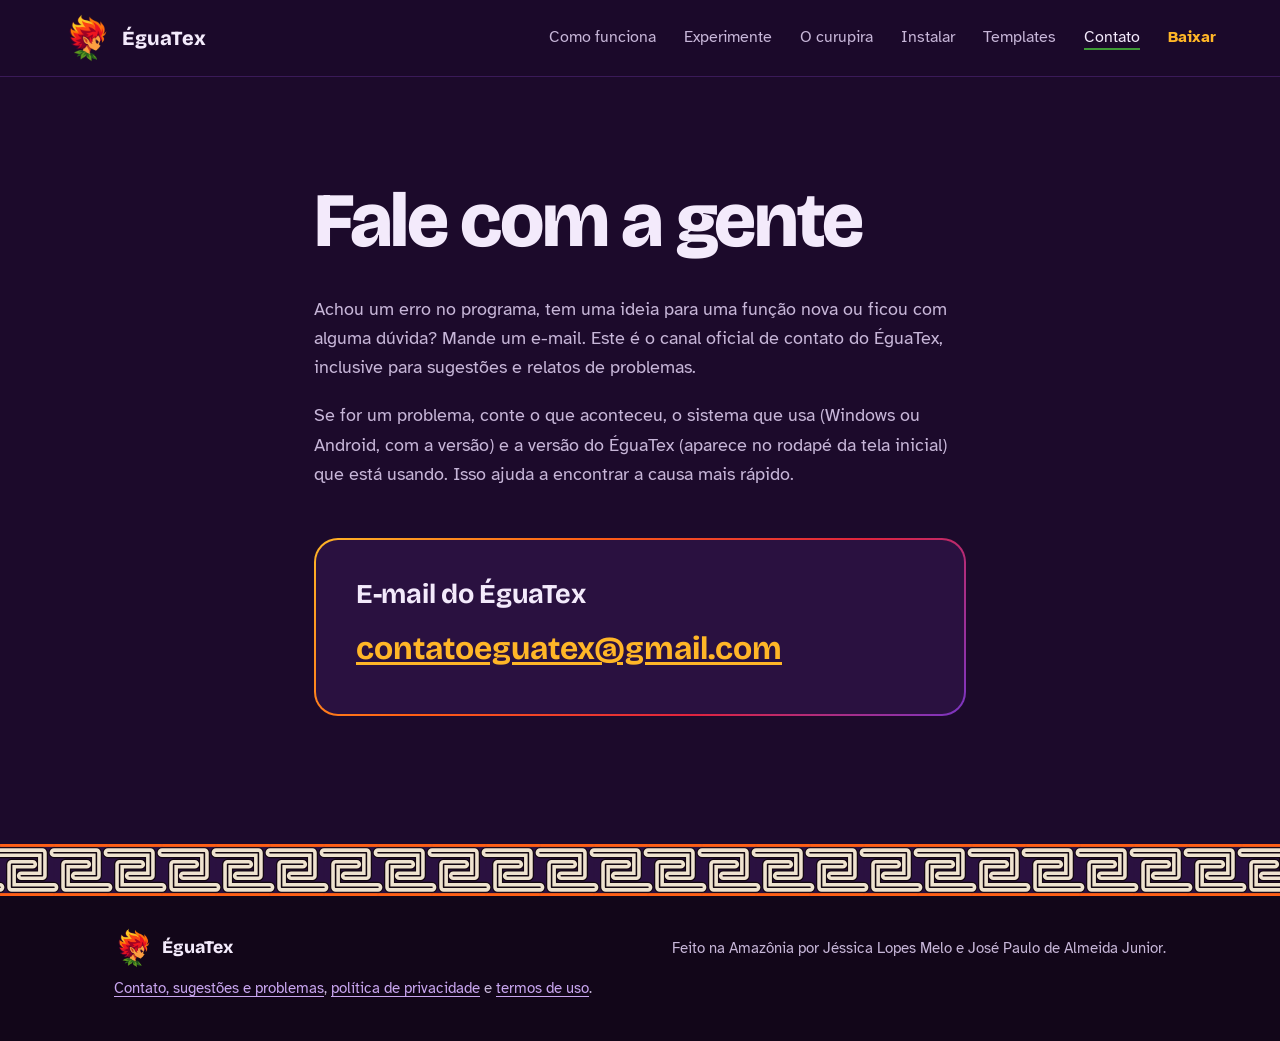
==== commit 020318e7: "Testa a logo do curupira com contorno" ====
--- a/contato.html
+++ b/contato.html
@@ -11,7 +11,7 @@
   <link rel="preconnect" href="https://fonts.googleapis.com">
   <link rel="preconnect" href="https://fonts.gstatic.com" crossorigin>
   <link href="https://fonts.googleapis.com/css2?family=Bricolage+Grotesque:opsz,wght@12..96,500;12..96,700;12..96,800&family=Atkinson+Hyperlegible:ital,wght@0,400;0,700;1,400&family=JetBrains+Mono:wght@400;600&display=swap" rel="stylesheet">
-  <link rel="stylesheet" href="assets/css/style.css?v=20261114r">
+  <link rel="stylesheet" href="assets/css/style.css?v=20261114s">
 </head>
 <body>
   <a class="pular" href="#conteudo">Pular para o conteúdo</a>
@@ -54,7 +54,7 @@
     </div>
   </footer>
 
-  <script defer src="assets/js/config.js?v=20261114r"></script>
-  <script defer src="assets/js/navegacao.js?v=20261114r"></script>
+  <script defer src="assets/js/config.js?v=20261114s"></script>
+  <script defer src="assets/js/navegacao.js?v=20261114s"></script>
 </body>
 </html>
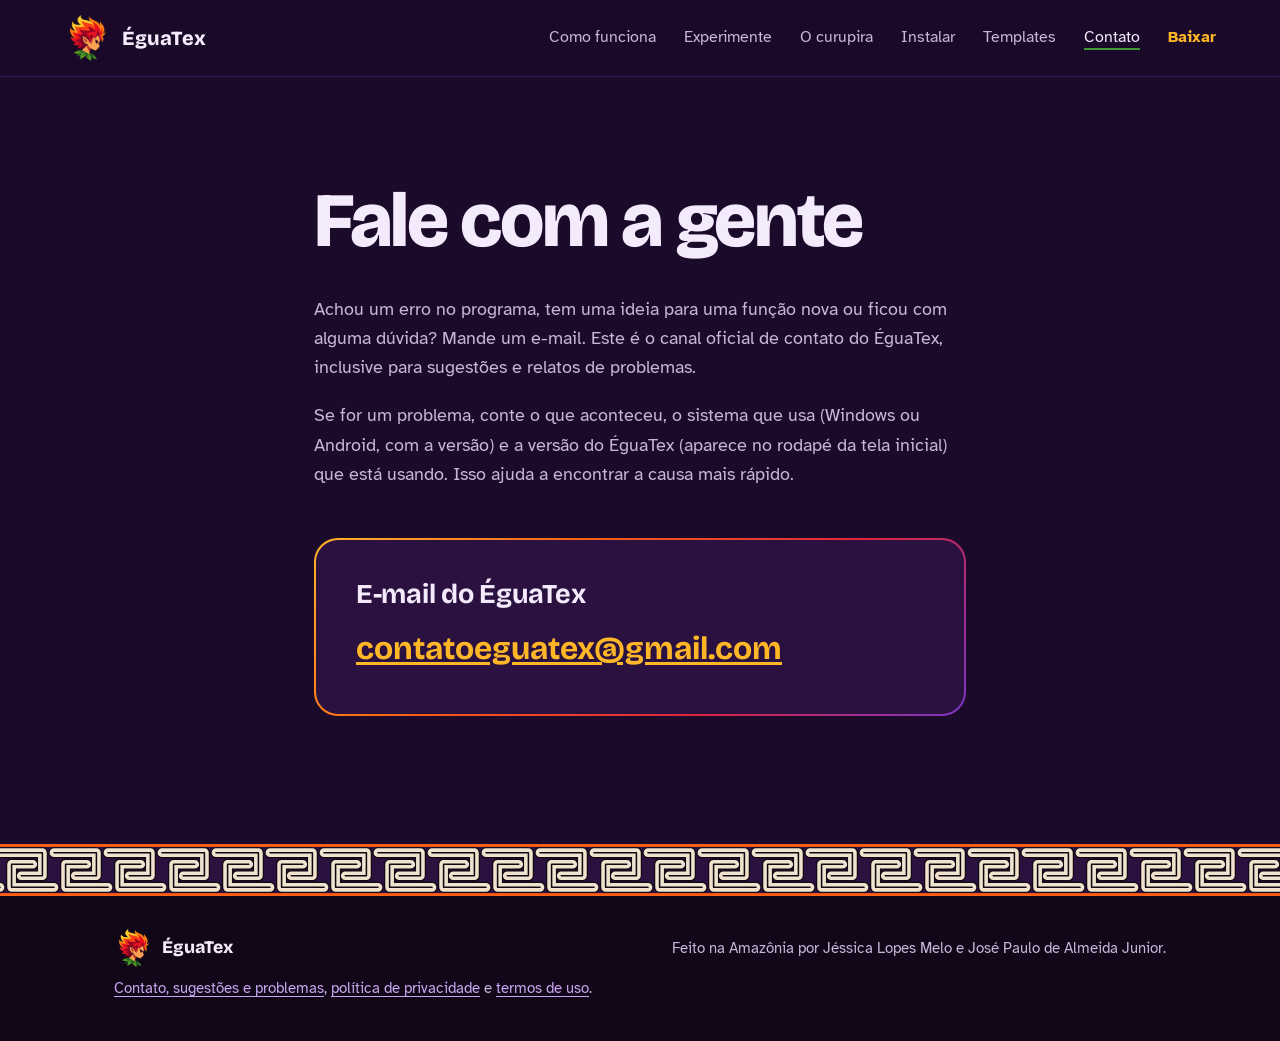
==== commit ab6430e9: "Troca a logo pelo curupira oficial com colar de folhas" ====
--- a/contato.html
+++ b/contato.html
@@ -11,7 +11,7 @@
   <link rel="preconnect" href="https://fonts.googleapis.com">
   <link rel="preconnect" href="https://fonts.gstatic.com" crossorigin>
   <link href="https://fonts.googleapis.com/css2?family=Bricolage+Grotesque:opsz,wght@12..96,500;12..96,700;12..96,800&family=Atkinson+Hyperlegible:ital,wght@0,400;0,700;1,400&family=JetBrains+Mono:wght@400;600&display=swap" rel="stylesheet">
-  <link rel="stylesheet" href="assets/css/style.css?v=20261114s">
+  <link rel="stylesheet" href="assets/css/style.css?v=20261114t">
 </head>
 <body>
   <a class="pular" href="#conteudo">Pular para o conteúdo</a>
@@ -54,7 +54,7 @@
     </div>
   </footer>
 
-  <script defer src="assets/js/config.js?v=20261114s"></script>
-  <script defer src="assets/js/navegacao.js?v=20261114s"></script>
+  <script defer src="assets/js/config.js?v=20261114t"></script>
+  <script defer src="assets/js/navegacao.js?v=20261114t"></script>
 </body>
 </html>
